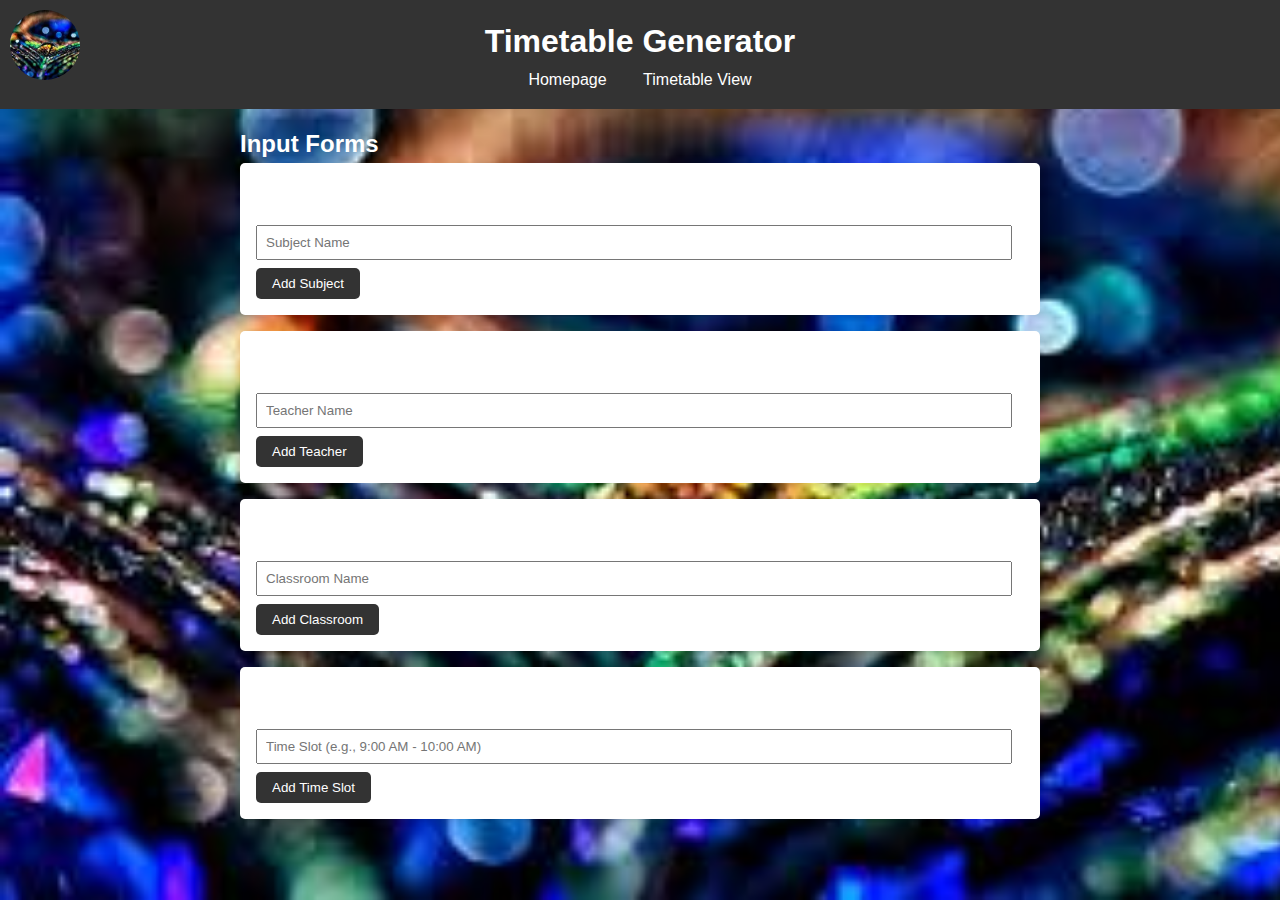
==== input-forms.html @ 9f7b8b5b "Add files via upload" ====
<!DOCTYPE html>
<html lang="en">
<head>
    <meta charset="UTF-8">
    <meta name="viewport" content="width=device-width, initial-scale=1.0">
    <title>Input Forms - Timetable Generator</title>
    <link rel="stylesheet" href="styles.css">
    <script defer src="input-forms.js"></script> <!-- Link to your JavaScript file -->
</head>
<body>
    <header>
        <h1>Timetable Generator</h1>
        <nav>
            <ul>
                <li><a href="index.html">Homepage</a></li>
                <li><a href="timetable-view.html">Timetable View</a></li>
            </ul>
        </nav>
    </header>
    <main>
        <section>
            <h2>Input Forms</h2>
            <form id="subject-form">
                <h3>Add Subject</h3>
                <input type="text" id="subject-name" placeholder="Subject Name" required>
                <button type="submit">Add Subject</button>
            </form>
            <form id="teacher-form">
                <h3>Add Teacher</h3>
                <input type="text" id="teacher-name" placeholder="Teacher Name" required>
                <button type="submit">Add Teacher</button>
            </form>
            <form id="classroom-form">
                <h3>Add Classroom</h3>
                <input type="text" id="classroom-name" placeholder="Classroom Name" required>
                <button type="submit">Add Classroom</button>
            </form>
            <form id="timeslot-form">
                <h3>Add Time Slot</h3>
                <input type="text" id="timeslot" placeholder="Time Slot (e.g., 9:00 AM - 10:00 AM)" required>
                <button type="submit">Add Time Slot</button>
            </form>
        </section>
    </main>
    <div class="logo"></div>
</body>
</html>
---- styles.css ----
/* Reset some default styles */
body, h1, h2, h3, p, ul, li, form, table {
    margin: 0;
    padding: 0;
    box-sizing: border-box;
    color: white;
    
}

/* General body styling */
body {
    font-family: Arial, sans-serif;
    line-height: 1.6;
    background-image: url(image2.jpeg);
    color: #333;
    background-attachment: fixed;
    background-repeat: no-repeat;
    background-size: cover;

}

/* Header styling */
header {
    background: #333;
    color: #fff;
    padding: 1rem 0;
    text-align: center;
    
}

header h1 {
    margin: 0;
}

nav ul {
    list-style: none;
}

nav ul li {
    display: inline;
    margin: 0 1rem;
}

nav a {
    color: #fff;
    text-decoration: none;
}

/* Main content styling */
main {
    padding: 1rem;

}

section {
    max-width: 800px;
    margin: 0 auto;
}

form {
    background: #fff;
    padding: 1rem;
    margin-bottom: 1rem;
    border-radius: 5px;
    box-shadow: 0 0 10px rgba(0, 0, 0, 0.1);
}

form h3 {
    margin-bottom: 1rem;
}

form input {
    width: calc(100% - 2rem);
    padding: 0.5rem;
    margin-bottom: 0.5rem;
}

form button {
    padding: 0.5rem 1rem;
    background: #333;
    color: #fff;
    border: none;
    border-radius: 5px;
    cursor: pointer;
}

form button:hover {
    background: #555;
}

/* Timetable view styling */
#timetable {
    background: #fff;
    padding: 1rem;
    border-radius: 5px;
    box-shadow: 0 0 10px rgba(0, 0, 0, 0.1);
}

table {
    width: 100%;
    border-collapse: collapse;
}

table th, table td {
    border: 1px solid #ddd;
    padding: 0.5rem;
    text-align: center;
}

table th {
    background: #333;
    color: #fff;
}

/* Ensure the image-gallery section is displayed as flexbox for horizontal layout */
.image-gallery {
    display: flex;
    justify-content: space-around; /* Adjust spacing between images */
    margin-top: 20px; /* Add some space above the gallery */
}

/* Style for images to ensure they fit well */
.image-gallery img {
    max-width: 30%; /* Adjust as needed */
    height: auto; /* Maintain aspect ratio */
    border: 2px solid #ccc; /* Optional border */
    border-radius: 5px; /* Optional rounded corners */
}
.logo {
    width: 70px; /* Adjust the size as needed */
    height: 70px; /* Adjust the size as needed */
    background-color: #3498db; /* Fallback color, if needed */
    background-image: url('image2.jpeg'); /* Path to your image file */
    background-size: cover; /* Make sure the image covers the circle */
    background-position: center; /* Center the image within the circle */
    border-radius: 50%; /* This makes it a circle */
    position: fixed;
    top: 10px; /* Adjust the distance from the top */
    left: 10px; /* Adjust the distance from the left */
}
.phrase1 {
    position: absolute; /* Allows positioning relative to the page */
    font-weight: bolder;
    left: 20px; /* Distance from the left side of the page */
    width: 300px; /* Set a width for the section */
    padding: 20px; /* Add some padding */
    border-radius: 8px; /* Optional: Rounded corners for aesthetics */
    box-shadow: 0 0 10px rgba(0, 0, 0, 0.1); /* Optional: Shadow for depth */
}
.reset-button{
    size: 3cm;
}
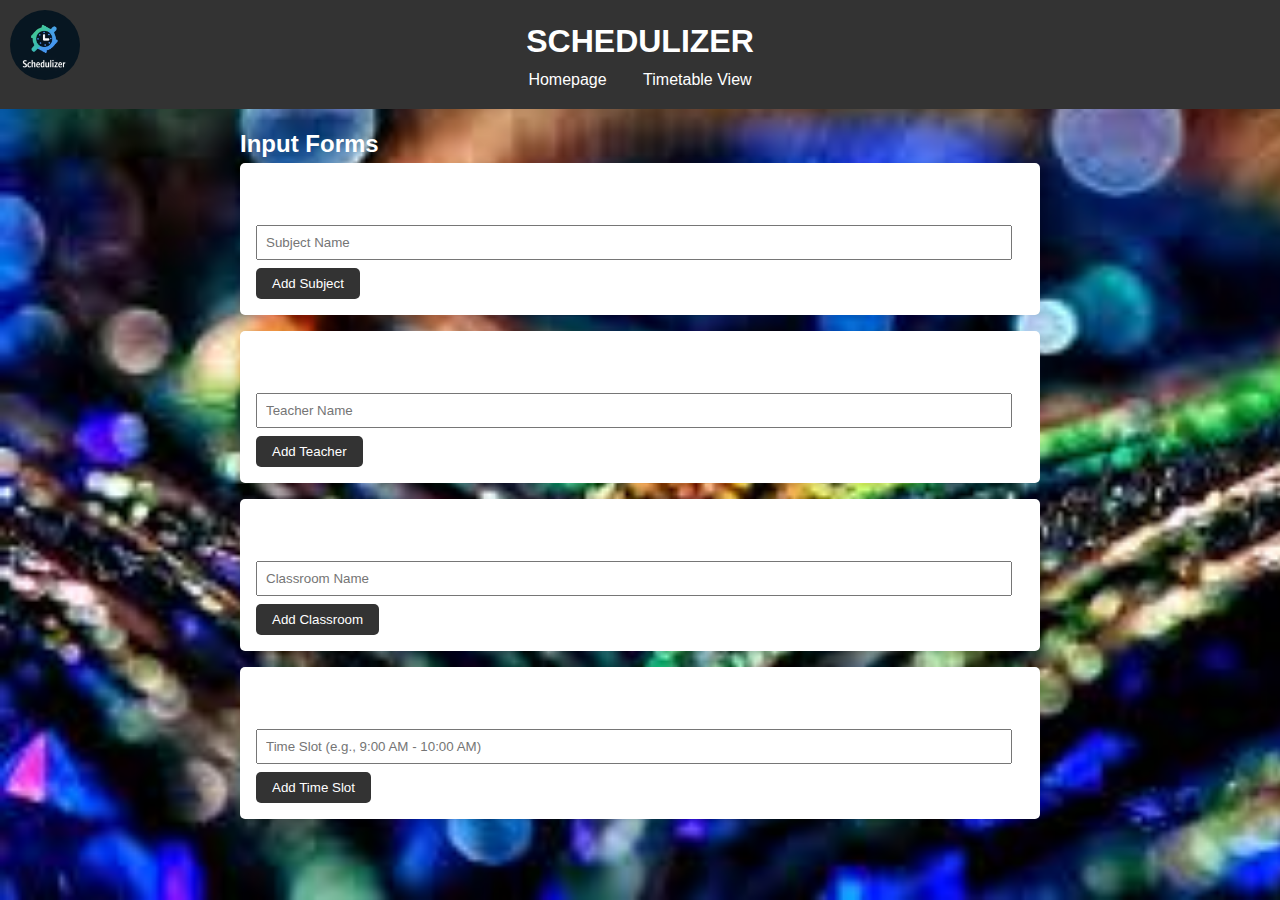
==== commit 31d4179b: "Update input-forms.html" ====
--- a/input-forms.html
+++ b/input-forms.html
@@ -3,13 +3,13 @@
 <head>
     <meta charset="UTF-8">
     <meta name="viewport" content="width=device-width, initial-scale=1.0">
-    <title>Input Forms - Timetable Generator</title>
+    <title>SCHEDULIZER</title>
     <link rel="stylesheet" href="styles.css">
     <script defer src="input-forms.js"></script> <!-- Link to your JavaScript file -->
 </head>
 <body>
     <header>
-        <h1>Timetable Generator</h1>
+        <h1>SCHEDULIZER</h1>
         <nav>
             <ul>
                 <li><a href="index.html">Homepage</a></li>
--- a/styles.css
+++ b/styles.css
@@ -130,7 +130,7 @@
     width: 70px; /* Adjust the size as needed */
     height: 70px; /* Adjust the size as needed */
     background-color: #3498db; /* Fallback color, if needed */
-    background-image: url('image2.jpeg'); /* Path to your image file */
+    background-image: url('my-logo1.png'); /* Path to your image file */
     background-size: cover; /* Make sure the image covers the circle */
     background-position: center; /* Center the image within the circle */
     border-radius: 50%; /* This makes it a circle */
@@ -138,15 +138,20 @@
     top: 10px; /* Adjust the distance from the top */
     left: 10px; /* Adjust the distance from the left */
 }
-.phrase1 {
-    position: absolute; /* Allows positioning relative to the page */
-    font-weight: bolder;
-    left: 20px; /* Distance from the left side of the page */
-    width: 300px; /* Set a width for the section */
-    padding: 20px; /* Add some padding */
-    border-radius: 8px; /* Optional: Rounded corners for aesthetics */
-    box-shadow: 0 0 10px rgba(0, 0, 0, 0.1); /* Optional: Shadow for depth */
+/* Phrase styling */
+.phrase1, .phrase2 {
+    display: inline-block;
+    width: 300px; /* Default width, adjust if needed */
+    padding: 20px;
+    border-radius: 8px;
+    box-shadow: 0 0 10px rgba(0, 0, 0, 0.1);
+    margin: 0 10px; /* Space between phrases */
+}
+
+/* Adjust the width for the second phrase */
+.phrase2 {
+    width: 600px; /* Adjust if needed */
 }
 .reset-button{
     size: 3cm;
-}+}
